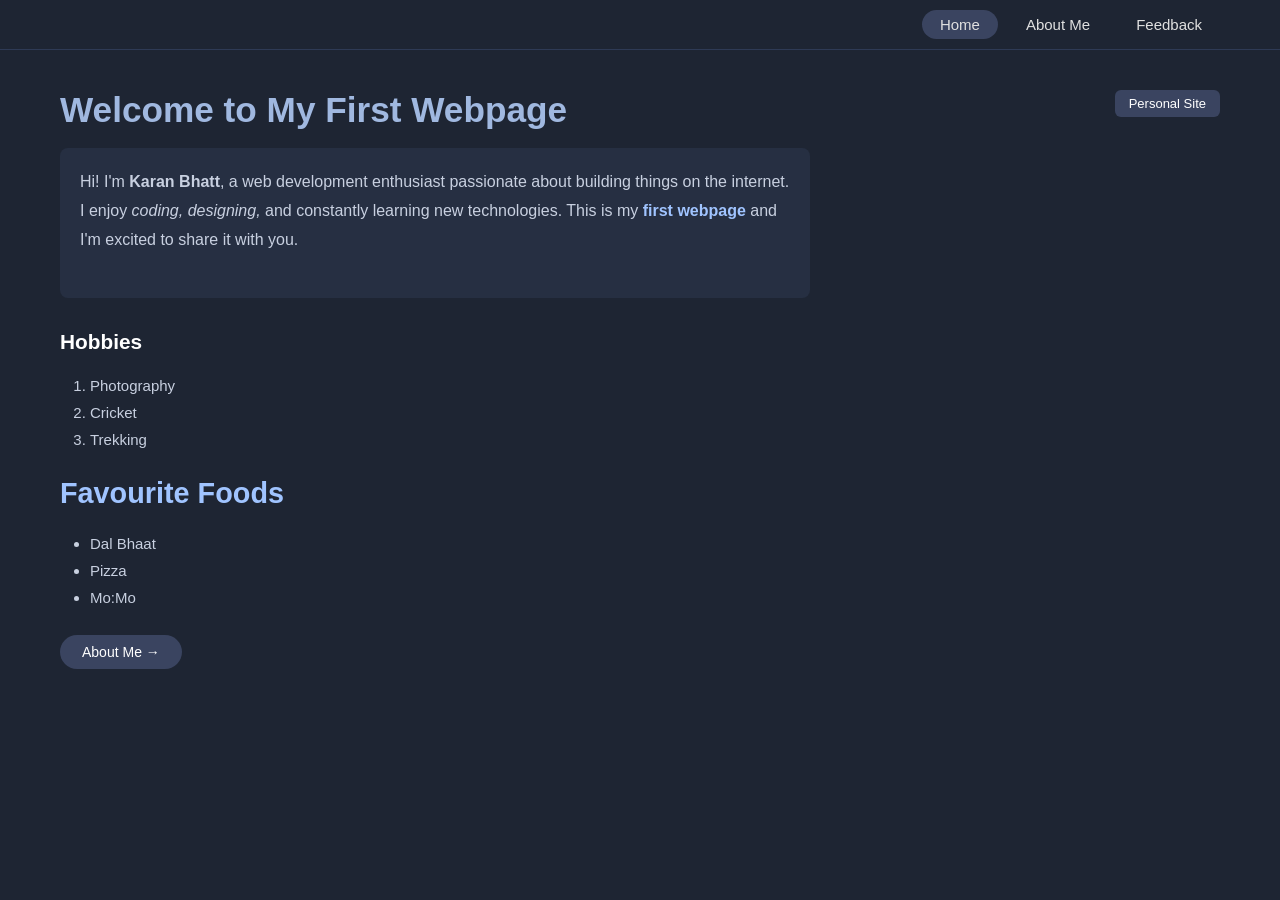
==== Assignments/index.html @ 5f5992bb "Add files via upload These files are for assignment purpose only" ====
<!DOCTYPE html>
<html lang="en">
<head>
  <meta charset="UTF-8" />
  <meta name="viewport" content="width=device-width, initial-scale=1.0"/>
  <title>Welcome to My First Webpage</title>

  <link rel="stylesheet" href="style.css" />

  <style>
    .intro-div p {
      color: #c8d0e0;
    }
  </style>
</head>
<body>

  <nav>
    <a href="index.html" class="active">Home</a>
    <a href="about.html">About Me</a>
    <a href="feedback.html">Feedback</a>
  </nav>

  <div class="main-content">

    <div class="badge">Personal Site</div>

    <h1 id="main-heading">Welcome to My First Webpage</h1>

    
    <div class="intro-div">
      <p>
        Hi! I'm <strong>Karan Bhatt</strong>, a web development enthusiast
        passionate about building things on the internet. I enjoy
        <!-- E: span to style part of text -->
        <em>coding, designing,</em> and constantly learning new technologies.
        This is my <span class="highlight">first webpage</span> and I'm
        excited to share it with you.
      </p>
    </div>

    <h2 class="sticky-heading">Hobbies</h2>
    <ol>
      <li>Photography</li>
      <li>Cricket</li>
      <li>Trekking</li>
    </ol>

    <h2 style="color: #a0c4ff;">Favourite Foods</h2>
    <ul>
      <li>Dal Bhaat</li>
      <li>Pizza</li>
      <li>Mo:Mo</li>
    </ul>

    <a href="about.html" class="btn">About Me →</a>

  </div>

</body>
</html>
---- Assignments/style.css ----
* {
  box-sizing: border-box;
  margin: 0;
  padding: 0;
}

body {
  background-color: #1e2533;
  color: #e0e0e0;
  font-family: "Segoe UI", sans-serif;
  padding: 20px 60px;
}

nav {
  display: flex;
  justify-content: flex-end;
  gap: 10px;
  padding: 10px 0 40px;
}

nav a {
  color: #e0e0e0;
  text-decoration: none;
  padding: 6px 18px;
  border-radius: 20px;
  font-size: 15px;
  transition: background 0.2s;
}

nav a:hover,
nav a.active {
  background-color: #3a4460;
}

h1,
h2 {
  color: #ffffff;
}

h1 {
  font-size: 2.2rem;
  margin-bottom: 18px;
}

h2 {
  font-size: 1.8rem;
  margin-bottom: 20px;
}

/* B: ID selector - style one heading differently */
#main-heading {
  font-size: 2.2rem;
  color: #a0b8e0;
  margin-bottom: 18px;
}

p {
  font-size: 16px;
  line-height: 1.8;
  margin-bottom: 24px;
  max-width: 750px;
}

ol,
ul {
  padding-left: 30px;
  margin-bottom: 24px;
}

ol li,
ul li {
  padding: 5px 0;
  font-size: 15px;
  color: #c8d0e0;
}

a.btn {
  display: inline-block;
  background-color: #3a4460;
  color: #ffffff;
  text-decoration: none;
  padding: 9px 22px;
  border-radius: 20px;
  font-size: 14px;
  transition: background 0.2s;
}

a.btn:hover {
  background-color: #4a5a80;
}

a.back {
  display: inline-block;
  color: #a0b0cc;
  text-decoration: none;
  font-size: 14px;
  margin-top: 10px;
  padding: 7px 18px;
  border: 1px solid #3a4460;
  border-radius: 20px;
  transition: background 0.2s;
}

a.back:hover {
  background-color: #3a4460;
  color: #ffffff;
}

.info-box {
  background-color: #262f42;
  border-left: 4px solid #4a5a80;
  padding: 18px 22px;
  border-radius: 0 8px 8px 0;
  margin: 24px 0;
  display: flex;
  flex-direction: column;
  gap: 10px;
  /* D: box model */
  width: 400px;
  padding: 20px;
  border: 2px solid #3a4460;
  margin: 15px 0;
}

.info-box span {
  font-size: 14px;
  color: #c0c8d8;
}

.info-box span strong {
  color: #ffffff;
}

.highlight {
  color: #a0c4ff;
  font-weight: 600;
}

.intro-div {
  background-color: #262f42;
  padding: 20px;
  border-radius: 8px;
  margin-bottom: 24px;
  max-width: 750px;
  text-align: left;
}

nav {
  position: fixed;
  top: 0;
  right: 0;
  left: 0;
  background-color: #1e2533;
  padding: 10px 60px;
  z-index: 100;
  border-bottom: 1px solid #2e3a55;
}

body {
  padding-top: 70px;
}

.main-content {
  position: relative;
  padding-top: 20px;
}

.badge {
  position: absolute;
  top: 20px;
  right: 0;
  background-color: #3a4460;
  color: #ffffff;
  padding: 6px 14px;
  border-radius: 6px;
  font-size: 13px;
}

.sticky-heading {
  position: sticky;
  top: 80px;
  background-color: #1e2533;
  padding: 8px 0;
  font-size: 1.3rem;
  color: #ffffff;
  margin-bottom: 10px;
  margin-top: 10px;
}

label {
  font-size: 14px;
  color: #b0bcd0;
  display: block;
  margin-bottom: 5px;
}

input[type="text"],
input[type="email"],
select,
textarea {
  background-color: #262f42;
  border: 1px solid #3a4460;
  border-radius: 6px;
  color: #e0e0e0;
  font-family: "Segoe UI", sans-serif;
  font-size: 14px;
  padding: 8px 12px;
  outline: none;
  transition: border-color 0.2s;
}

input[type="text"],
input[type="email"] {
  width: 300px;
}

select {
  width: 200px;
}

input:focus,
select:focus,
textarea:focus {
  border-color: #6a88cc;
}

input::placeholder,
textarea::placeholder {
  color: #4a5a70;
}

textarea {
  width: 500px;
  resize: vertical;
  min-height: 110px;
}

select option {
  background-color: #262f42;
}

.field {
  margin-bottom: 18px;
}

.section-title {
  font-size: 12px;
  font-weight: 600;
  text-transform: uppercase;
  letter-spacing: 0.08em;
  color: #7a8aaa;
  margin-bottom: 10px;
  margin-top: 20px;
}

.options {
  display: flex;
  flex-wrap: wrap;
  gap: 8px;
  margin-bottom: 18px;
}

.options label {
  display: inline;
  font-size: 14px;
  color: #c0c8d8;
  cursor: pointer;
  margin-bottom: 0;
}

.options input {
  margin-right: 4px;
}

.submit-row {
  display: flex;
  align-items: center;
  gap: 20px;
  margin-top: 20px;
}

input[type="submit"] {
  background-color: #3a4460;
  color: #ffffff;
  border: none;
  padding: 9px 24px;
  border-radius: 6px;
  font-size: 14px;
  cursor: pointer;
  transition: background 0.2s;
}

input[type="submit"]:hover {
  background-color: #4a5a80;
}
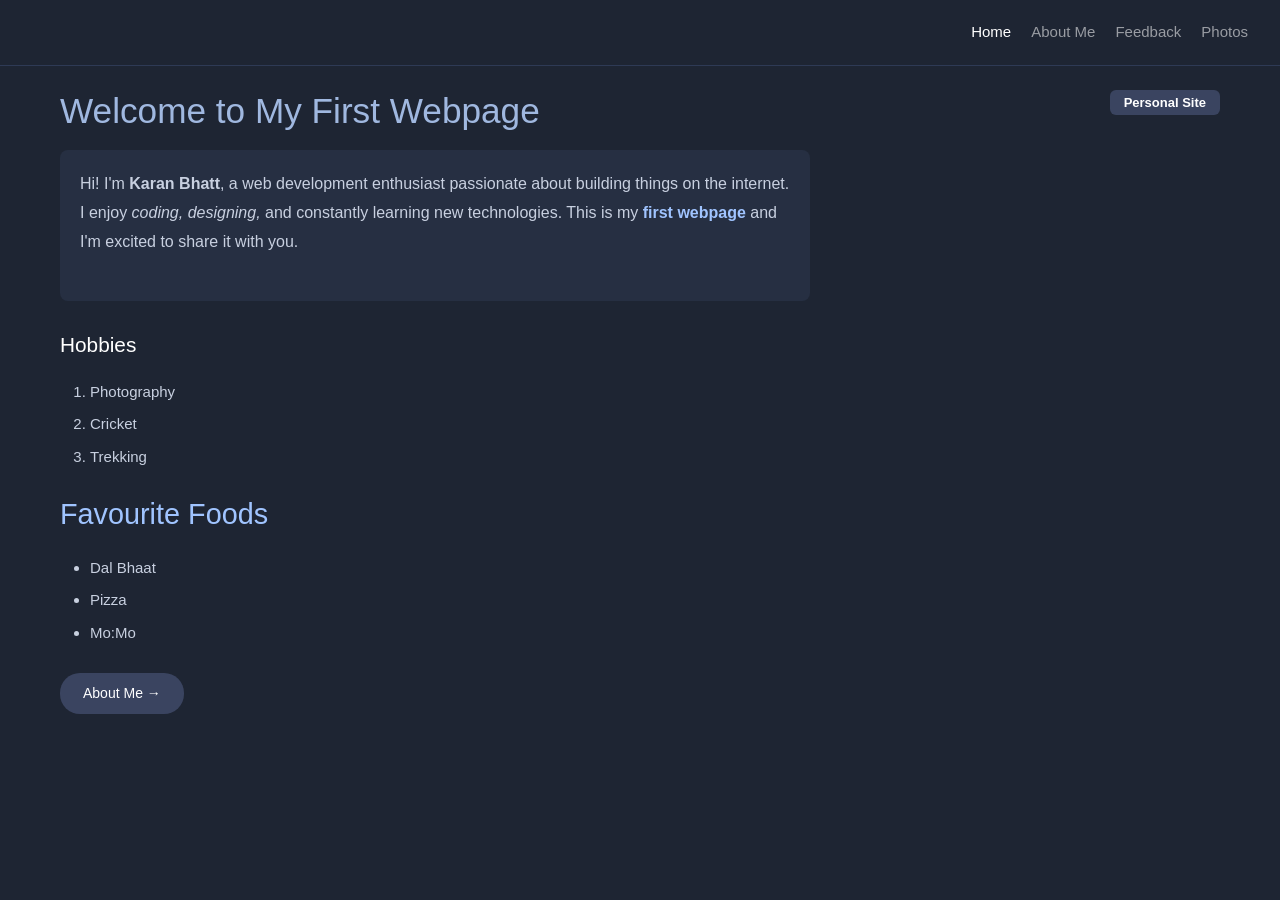
==== commit 6f91f731: "Add files via upload" ====
--- a/Assignments/index.html
+++ b/Assignments/index.html
@@ -5,6 +5,7 @@
   <meta name="viewport" content="width=device-width, initial-scale=1.0"/>
   <title>Welcome to My First Webpage</title>
 
+  <link rel="stylesheet" href="https://cdn.jsdelivr.net/npm/bootstrap@5.3.3/dist/css/bootstrap.min.css" />
   <link rel="stylesheet" href="style.css" />
 
   <style>
@@ -15,10 +16,20 @@
 </head>
 <body>
 
-  <nav>
-    <a href="index.html" class="active">Home</a>
-    <a href="about.html">About Me</a>
-    <a href="feedback.html">Feedback</a>
+  <nav class="navbar navbar-expand-lg navbar-dark fixed-top" style="background-color: #1e2533; border-bottom: 1px solid #2e3a55;">
+    <div class="container-fluid px-4">
+      <button class="navbar-toggler" type="button" data-bs-toggle="collapse" data-bs-target="#navMenu">
+        <span class="navbar-toggler-icon"></span>
+      </button>
+      <div class="collapse navbar-collapse justify-content-end" id="navMenu">
+        <ul class="navbar-nav gap-1">
+          <li class="nav-item"><a class="nav-link active" href="index.html">Home</a></li>
+          <li class="nav-item"><a class="nav-link" href="about.html">About Me</a></li>
+          <li class="nav-item"><a class="nav-link" href="feedback.html">Feedback</a></li>
+          <li class="nav-item"><a class="nav-link" href="photos.html">Photos</a></li>
+        </ul>
+      </div>
+    </div>
   </nav>
 
   <div class="main-content">
@@ -27,12 +38,10 @@
 
     <h1 id="main-heading">Welcome to My First Webpage</h1>
 
-    
     <div class="intro-div">
       <p>
         Hi! I'm <strong>Karan Bhatt</strong>, a web development enthusiast
         passionate about building things on the internet. I enjoy
-        <!-- E: span to style part of text -->
         <em>coding, designing,</em> and constantly learning new technologies.
         This is my <span class="highlight">first webpage</span> and I'm
         excited to share it with you.
@@ -57,5 +66,6 @@
 
   </div>
 
+  <script src="https://cdn.jsdelivr.net/npm/bootstrap@5.3.3/dist/js/bootstrap.bundle.min.js"></script>
 </body>
 </html>
